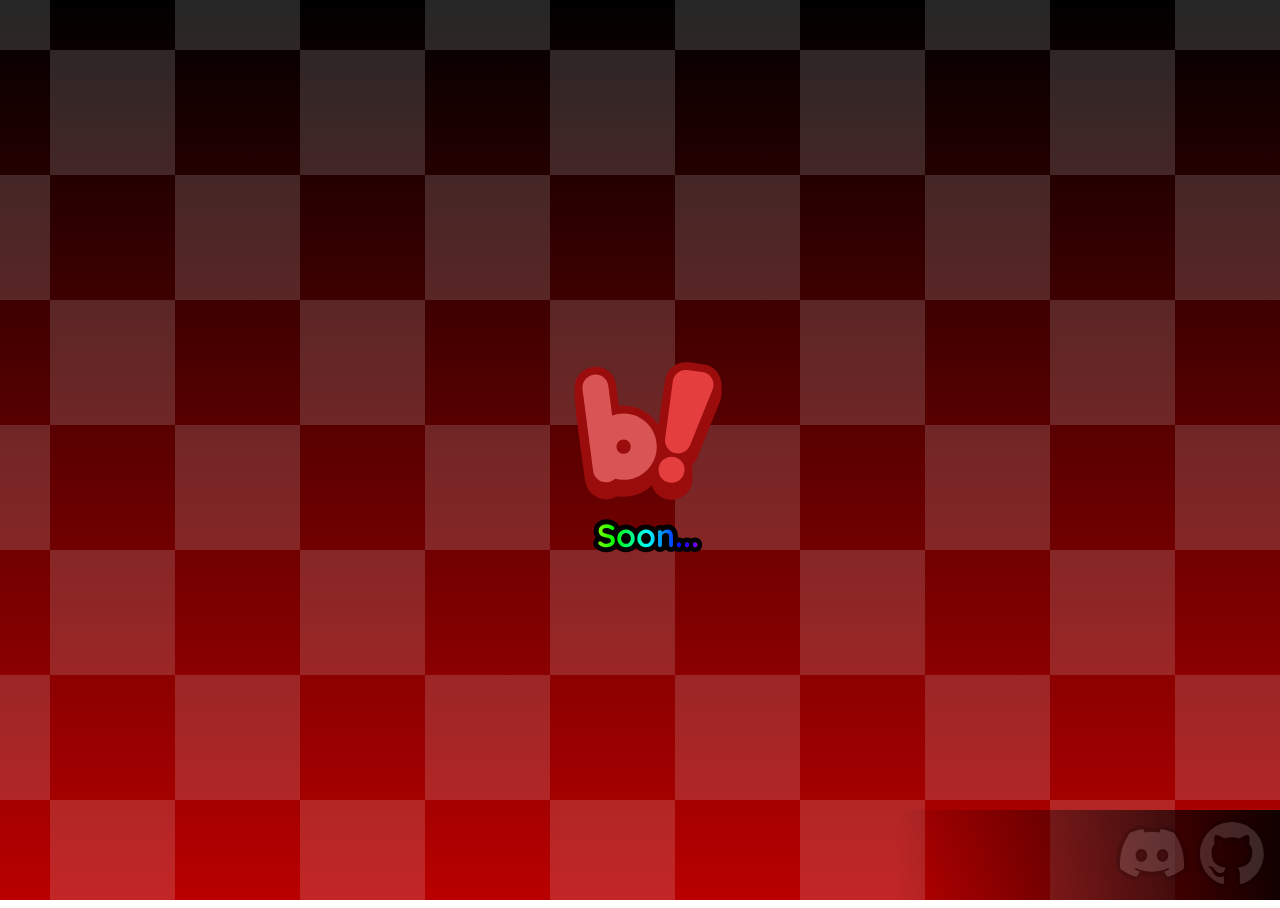
==== index.html @ 932c27ec "Update index.html" ====
<!doctype html>
<html lang="en-US">
    <head>
        <meta charset="UTF-8" />
        <meta name="viewport" content="width=device-width" />
        <title>Bopimo! Modding</title>
        <meta property="og:title" content="Bopimo! Modding">
        <meta property="og:url" content="https://bopimod.com">
        <meta property="og:image" content="https://bopimod.com/Files/Images/ModdingServerIcon.png">
        <meta property="og:description" content="Under Construction.
        https://github.com/Bopimo-Modding">

        <link rel="stylesheet" href="/Files/CSS/theme.css">

        <!-- Favicons -->
        <link rel="icon" type="image/png" href="/Files/Images/Favicons/favicon-96x96.png" sizes="96x96" />
        <link rel="icon" type="image/svg+xml" href="/Files/Images/Favicons/favicon.svg" />
        <link rel="shortcut icon" href="/Files/Images/Favicons/favicon.ico" />
        <link rel="apple-touch-icon" sizes="180x180" href="/Files/Images/Favicons/apple-touch-icon.png" />
        <meta name="apple-mobile-web-app-title" content="Bopimod" />
        <link rel="manifest" href="/Files/Images/Favicons/site.webmanifest" />
    </head>
    <body>
        <div class="background-pattern"></div>
        <div class="main">
            <div class="logo-small">
                <img src="/Files/Images/modding-logo-small.svg">
            </div>
            <div id="soon-text">
                <h1 id="text" class="rainbow-text-outline" style="height: 50px; margin: 0;">
                    <wavy>S</wavy><wavy>o</wavy><wavy>o</wavy><wavy>n</wavy><wavy>.</wavy><wavy>.</wavy><wavy>.</wavy>
                </h1>
                <h1 id="outline" class="only-text-outline" style="height: 50px; margin: 0;">
                    <wavy>S</wavy><wavy>o</wavy><wavy>o</wavy><wavy>n</wavy><wavy>.</wavy><wavy>.</wavy><wavy>.</wavy>
                </h1>
            </div>
        </div>
        <div class="socials">
            <a href="https://discord.gg/qKhMmYXN5M"><img alt="Discord Logo" src="/Files/Images/Icons/Social/discord/white.svg"></a>
            <a href="https://github.com/Bopimo-Modding"><img alt="Github Logo" src="/Files/Images/Icons/Social/github/white.svg"></a>
            
        </div>
    </body>
</html>
---- Files/CSS/theme.css ----
@import url('https://fonts.googleapis.com/css2?family=Quicksand:wght@300..700&display=swap');
* {
    --bg-color: rgb(185, 0, 0);
    --rainbow: linear-gradient(90deg in hsl longer hue, red 0 50%) 0/200%;
}

.quicksand-500 {
    font-family: "Quicksand", serif;
    font-optical-sizing: auto;
    font-weight: 500;
    font-style: normal;
}

html {
    height: 100%;
    overflow: hidden;
}

body {
    background: var(--bg-color);
    background: -moz-linear-gradient(0deg, var(--bg-color) 0%, rgba(0,0,0,1) 100%);
    background: -webkit-linear-gradient(0deg, var(--bg-color) 0%, rgba(0,0,0,1) 100%);
    background: linear-gradient(0deg, var(--bg-color) 0%, rgba(0,0,0,1) 100%);
    background-repeat: no-repeat;
    background-size: cover;
    background-attachment: fixed;
    width: 100%;
    height: 100%;

    /* Font Stuff */
    color: white;
    font-family: "Quicksand", serif;
    font-optical-sizing: auto;
    font-weight: 500;
    font-style: normal;
}

.background-pattern {
    -webkit-mask-image: url(/Files/Images/Patterns/Checkerboard.png);
    mask-image: url(/Files/Images/Patterns/Checkerboard.png);
    mask-size: 250px 250px;
    mask-repeat: repeat;
    opacity: .15;
    height: 200%;
    width: 200%;
    background-color: white;
    position: fixed;
    mask-position: 0 0;
    animation: scrolling-pattern 12s infinite linear;
    top: -200px;
    left: -200px;
    z-index: -1;
}

.socials {
    display: flex;
    position: fixed;
    justify-content: end;
    width: 30%;
    height: 10%;
    right: 0px;
    bottom: 0px;
    background: linear-gradient(90deg, rgba(0, 0, 0, 0) 0%, rgba(0, 0, 0, 0.9) 100%);
}

.socials a {
    width: 64px;
    height: fit-content;
    display: inline-block;

    margin-top: auto;
    margin-bottom: auto;
    margin-right: 16px;
    transition: 0.3s;

    filter: 
    drop-shadow(-2px -2px 0px #000) 
    drop-shadow( 2px -2px 0px #000) 
    drop-shadow( 2px  2px 0px #000)
    drop-shadow(-2px  2px 0px #000);

    opacity: .15;
}

.socials a:hover {
    width: 80px;

    filter: 
    drop-shadow(-3px -3px 0px #000) 
    drop-shadow( 3px -3px 0px #000) 
    drop-shadow( 3px  3px 0px #000)
    drop-shadow(-3px  3px 0px #000);

    opacity: .75;
}

.socials a img{
    width: 100%;

    
}


/* Text */
.text-outline{
    -webkit-text-stroke: 3px transparent;
    -webkit-text-fill-color: #ffffff;
    background: black;
    -webkit-background-clip: text;
}

.gold-text-outline {
    -webkit-text-stroke: 3px transparent;
    -webkit-text-fill-color: #000;
    background: linear-gradient(#ffb455,#f99205);
    -webkit-background-clip: text;
}

.rainbow-text-outline {
    
    -webkit-text-fill-color: rgba(0,0,0,0);
    background: var(--rainbow);
    -webkit-background-clip: text;
    animation: rainbow 4s linear infinite;
}

.only-text-outline{
    -webkit-text-stroke: 10px black;
    -webkit-text-fill-color: #000000;
}

.logo-small {
    width: 12.5%;
}

.main {
    display: flex;
    align-items: center;
    justify-content: center;
    flex-direction: column;
    width: 100%;
    height: 100%;
}

#soon-text {
    display: grid;
    width: 200px;
    text-align: center;
}

#text, #outline {
    grid-column: 1;
    grid-row: 1;
}

#text {
    z-index: 2;
}

wavy {
    animation: wavey 1s ease-in-out infinite;
    display: inline-block;
}

/* This has me in pain ._. */
wavy:nth-child(1) {
    animation-delay: 0.0s;
 }
wavy:nth-child(2) {
    animation-delay: 0.1s;
 }
wavy:nth-child(3) {
    animation-delay: 0.2s;
 }
wavy:nth-child(4) {
    animation-delay: 0.3s;
 }
wavy:nth-child(5) {
    animation-delay: 0.4s;
 }
wavy:nth-child(6) {
    animation-delay: 0.5s;
 }
wavy:nth-child(7) {
    animation-delay: 0.6s;
 }
 
/* Animations */
@keyframes scrolling-pattern {
    100% {
        mask-position: -250px -250px;
    }
}

@keyframes wavey {
    0% {
       transform: translateY(0px);
    }
    50% {
        transform: translateY(10px);
    }
    100% {
       transform: translateY(0px);
    }
}

/* https://gist.github.com/ajaegers/52a82619cc191f898ec4 */
@keyframes rainbow {
    to {background-position: 100%}
}
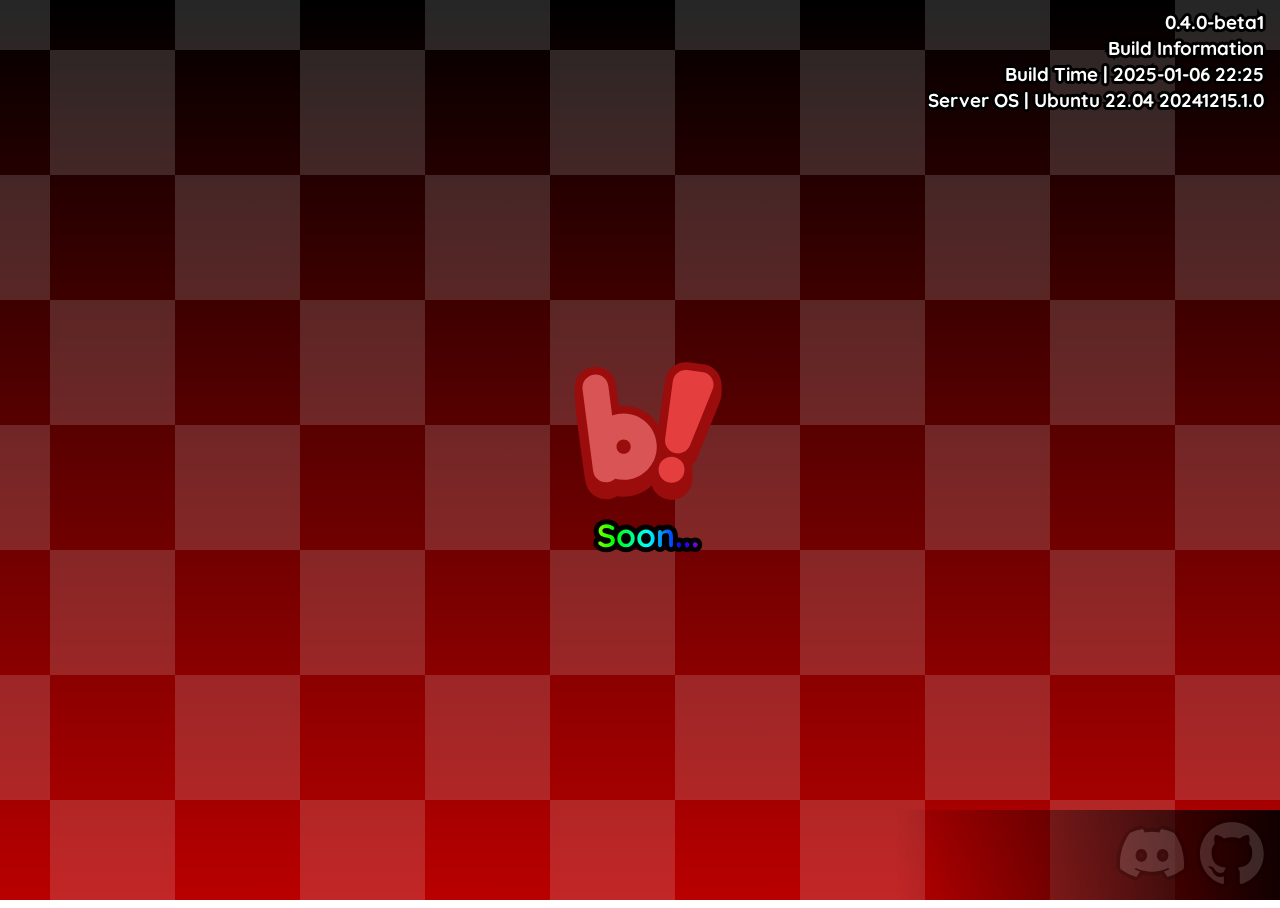
==== commit c479968d: "For fun, build info" ====
--- a/index.html
+++ b/index.html
@@ -22,6 +22,12 @@
     </head>
     <body>
         <div class="background-pattern"></div>
+        <div class="build-info text-outline">
+            <h3>0.4.0-beta1</h3>
+            <h3>Build Information</h3>
+            <h3>Build Time | 2025-01-06 22:25</h3>
+            <h3>Server OS | Ubuntu 22.04 20241215.1.0</h3>
+        </div>
         <div class="main">
             <div class="logo-small">
                 <img src="/Files/Images/modding-logo-small.svg">
--- a/Files/CSS/theme.css
+++ b/Files/CSS/theme.css
@@ -100,14 +100,44 @@
     
 }
 
+.build-info {
+    display: flex;
+    flex-direction: column;
+    position: fixed;
+    text-align: end;
+    justify-content: end;
+    
+    right: 0px;
+    top: 8px;
+    min-width: 25%;
+    
+}
+
+.build-info h3 {
+    margin: 2px 16px 0 0;
+}
 
 /* Text */
-.text-outline{
+.text-outline {
     -webkit-text-stroke: 3px transparent;
     -webkit-text-fill-color: #ffffff;
     background: black;
     -webkit-background-clip: text;
 }
+
+.text-outline h3 {
+    -webkit-text-stroke: 6px transparent;
+}
+
+.text-outline h2 {
+    -webkit-text-stroke: 8px transparent;
+}
+
+.text-outline h1 {
+    -webkit-text-stroke: 10px transparent;
+}
+
+
 
 .gold-text-outline {
     -webkit-text-stroke: 3px transparent;
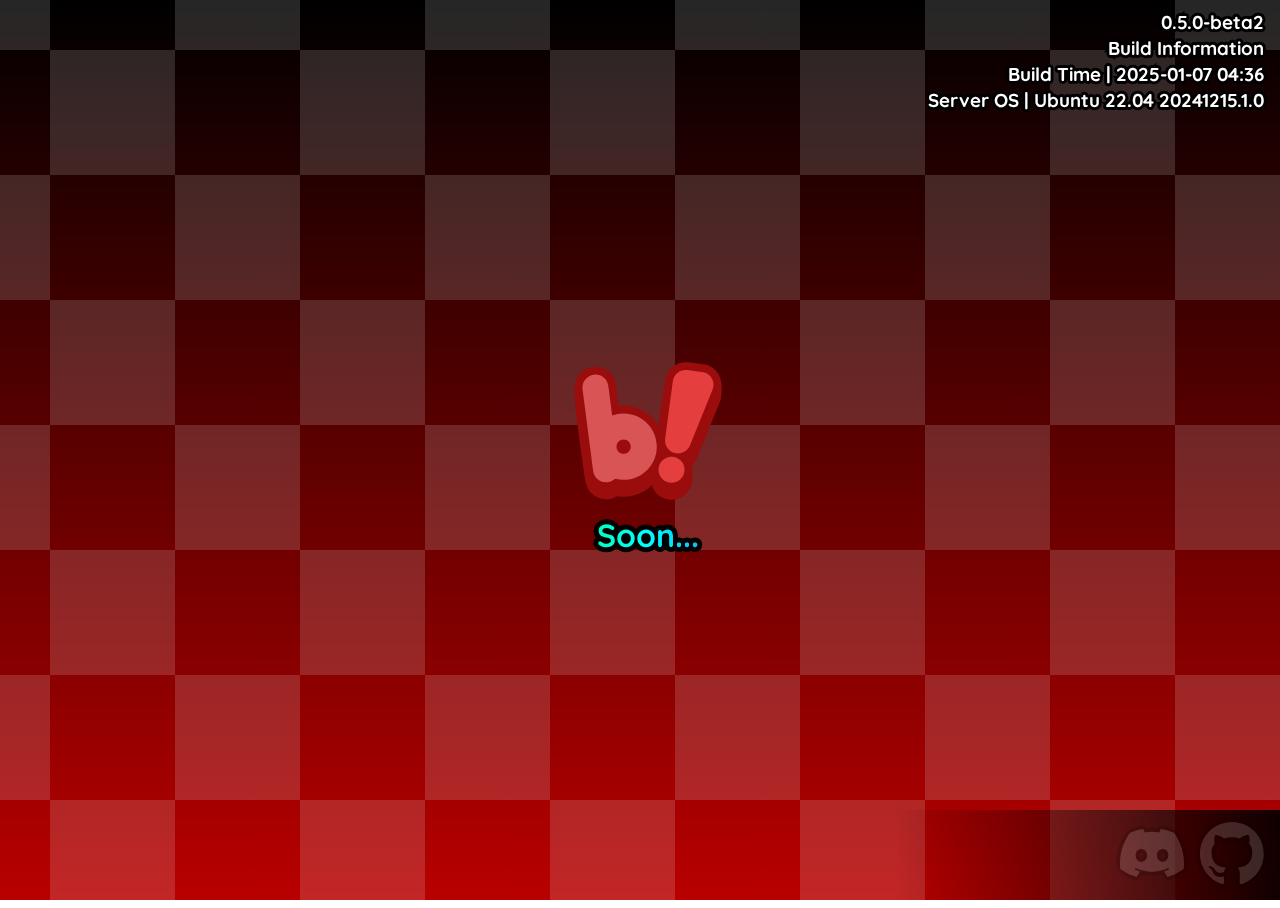
==== commit c8526ef2: "Add some new text" ====
--- a/index.html
+++ b/index.html
@@ -23,9 +23,9 @@
     <body>
         <div class="background-pattern"></div>
         <div class="build-info text-outline">
-            <h3>0.4.0-beta1</h3>
+            <h3>0.5.0-beta2</h3>
             <h3>Build Information</h3>
-            <h3>Build Time | 2025-01-06 22:25</h3>
+            <h3>Build Time | 2025-01-07 04:36</h3>
             <h3>Server OS | Ubuntu 22.04 20241215.1.0</h3>
         </div>
         <div class="main">
--- a/Files/CSS/theme.css
+++ b/Files/CSS/theme.css
@@ -174,7 +174,7 @@
 
 #soon-text {
     display: grid;
-    width: 200px;
+    width: 100%;
     text-align: center;
 }
 
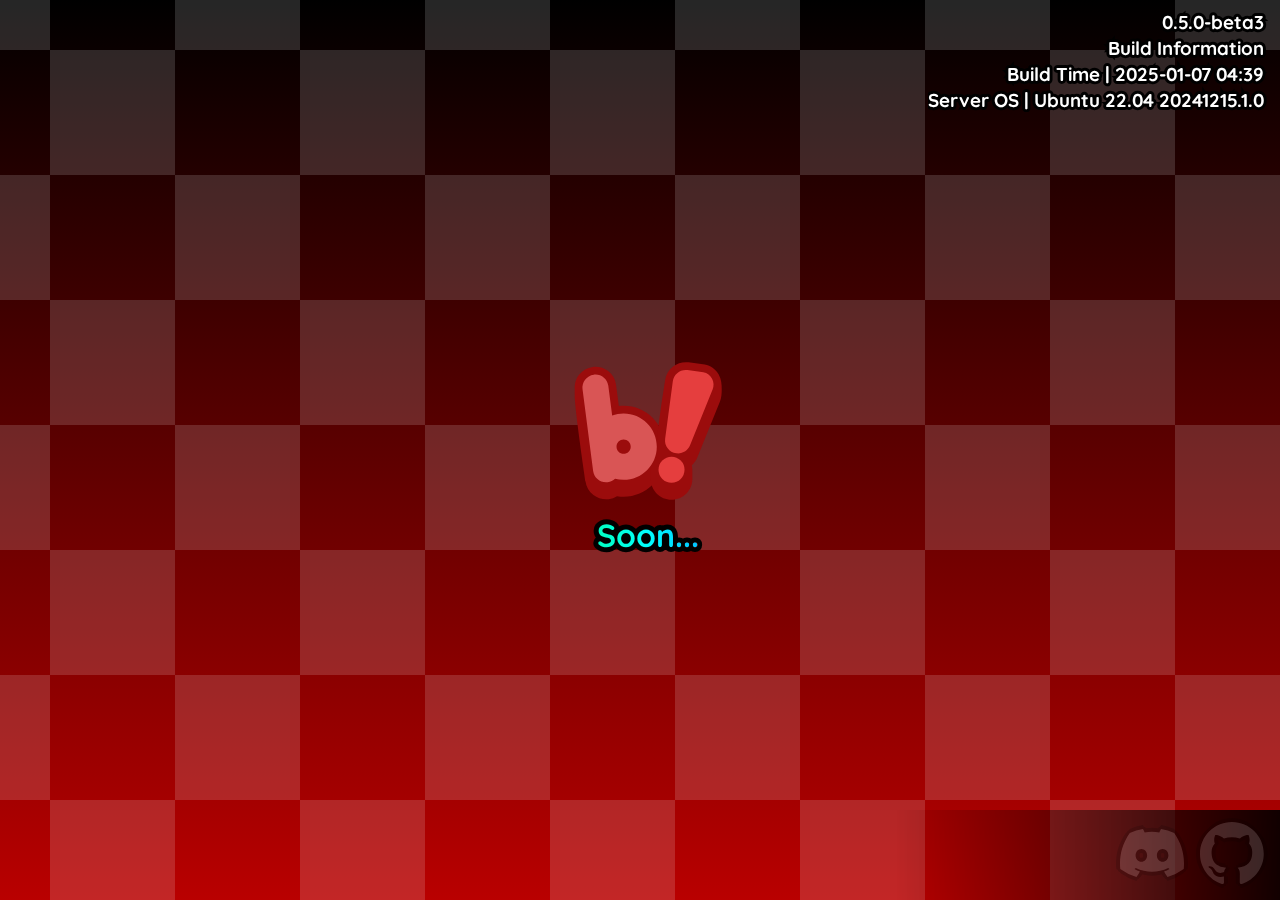
==== commit 4c6044a4: "Wrong Hash??" ====
--- a/index.html
+++ b/index.html
@@ -23,9 +23,9 @@
     <body>
         <div class="background-pattern"></div>
         <div class="build-info text-outline">
-            <h3>0.5.0-beta2</h3>
+            <h3>0.5.0-beta3</h3>
             <h3>Build Information</h3>
-            <h3>Build Time | 2025-01-07 04:36</h3>
+            <h3>Build Time | 2025-01-07 04:39</h3>
             <h3>Server OS | Ubuntu 22.04 20241215.1.0</h3>
         </div>
         <div class="main">
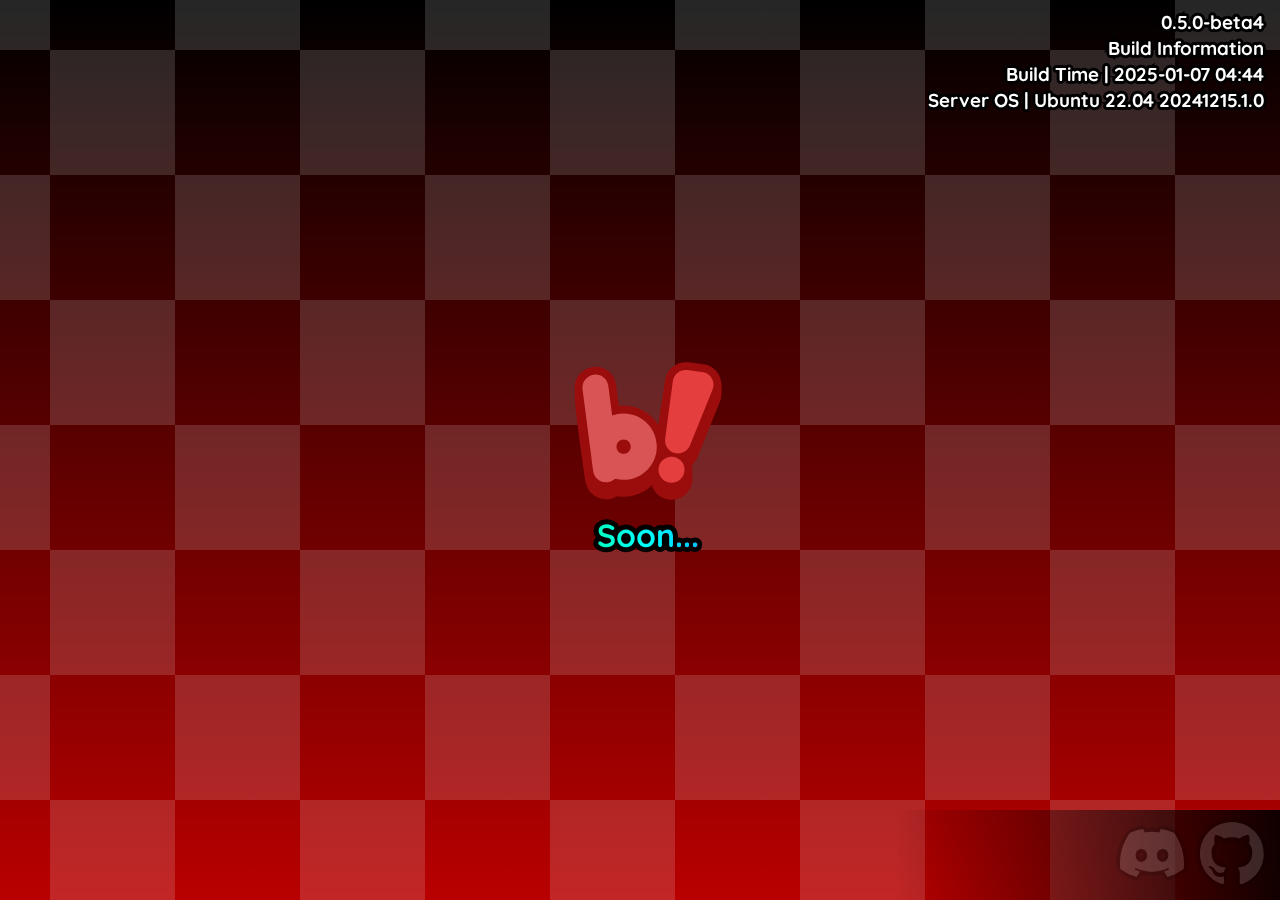
==== commit 9d9fda70: "update 404 meta" ====
--- a/index.html
+++ b/index.html
@@ -23,9 +23,9 @@
     <body>
         <div class="background-pattern"></div>
         <div class="build-info text-outline">
-            <h3>0.5.0-beta3</h3>
+            <h3>0.5.0-beta4</h3>
             <h3>Build Information</h3>
-            <h3>Build Time | 2025-01-07 04:39</h3>
+            <h3>Build Time | 2025-01-07 04:44</h3>
             <h3>Server OS | Ubuntu 22.04 20241215.1.0</h3>
         </div>
         <div class="main">
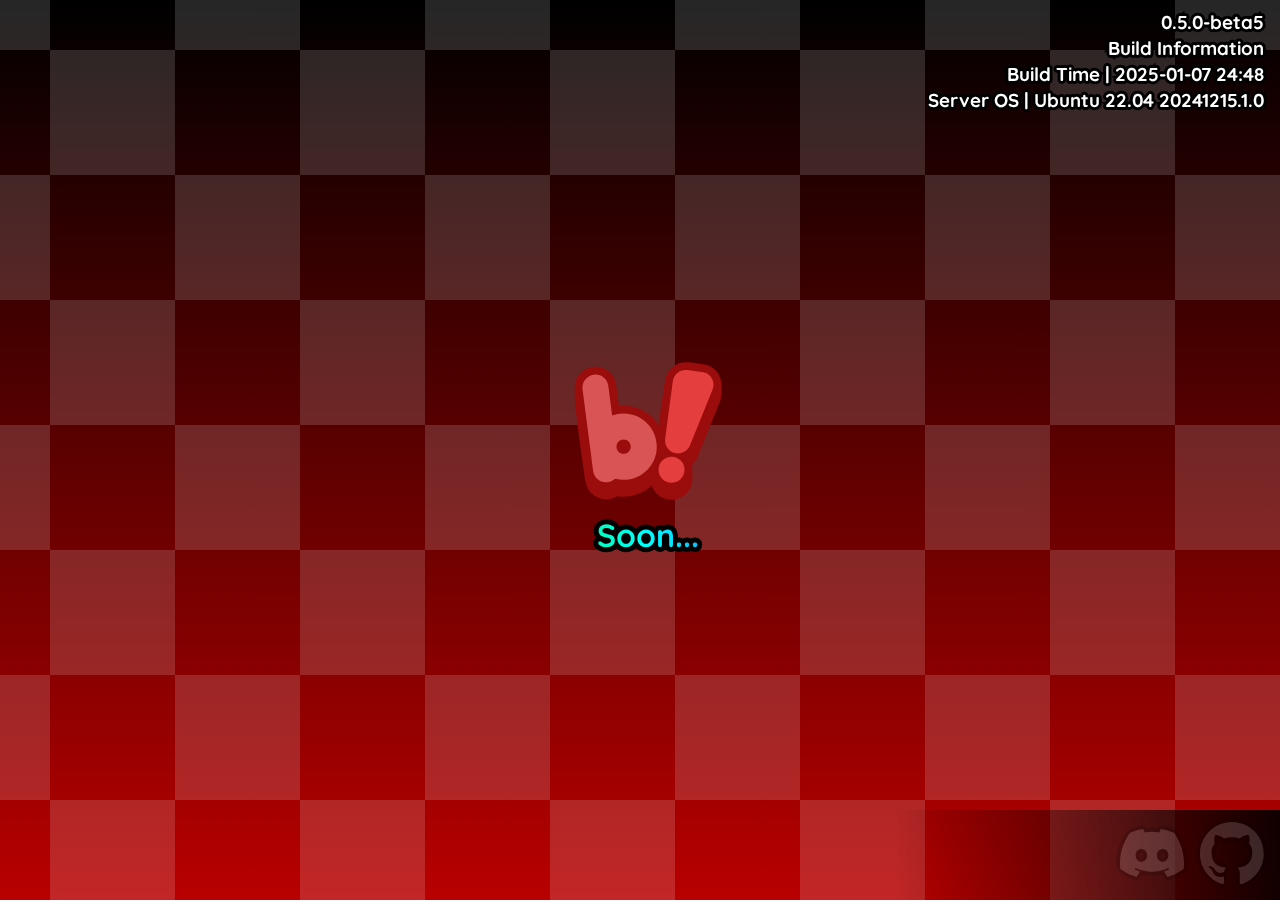
==== commit 53d23648: "Move things around" ====
--- a/index.html
+++ b/index.html
@@ -11,6 +11,8 @@
         https://github.com/Bopimo-Modding">
 
         <link rel="stylesheet" href="/Files/CSS/theme.css">
+        <link rel="stylesheet" href="/Files/CSS/index.css">
+        <link rel="stylesheet" href="/Files/CSS/wavy.css">
 
         <!-- Favicons -->
         <link rel="icon" type="image/png" href="/Files/Images/Favicons/favicon-96x96.png" sizes="96x96" />
@@ -23,9 +25,9 @@
     <body>
         <div class="background-pattern"></div>
         <div class="build-info text-outline">
-            <h3>0.5.0-beta4</h3>
+            <h3>0.5.0-beta5</h3>
             <h3>Build Information</h3>
-            <h3>Build Time | 2025-01-07 04:44</h3>
+            <h3>Build Time | 2025-01-07 24:48</h3>
             <h3>Server OS | Ubuntu 22.04 20241215.1.0</h3>
         </div>
         <div class="main">
--- a/Files/CSS/theme.css
+++ b/Files/CSS/theme.css
@@ -2,6 +2,8 @@
 * {
     --bg-color: rgb(185, 0, 0);
     --rainbow: linear-gradient(90deg in hsl longer hue, red 0 50%) 0/200%;
+    --shop-card-bg: #212121;
+    --shop-card-b: #3f3f3f;
 }
 
 .quicksand-500 {
@@ -154,66 +156,10 @@
     animation: rainbow 4s linear infinite;
 }
 
-.only-text-outline{
+.only-text-outline {
     -webkit-text-stroke: 10px black;
     -webkit-text-fill-color: #000000;
 }
-
-.logo-small {
-    width: 12.5%;
-}
-
-.main {
-    display: flex;
-    align-items: center;
-    justify-content: center;
-    flex-direction: column;
-    width: 100%;
-    height: 100%;
-}
-
-#soon-text {
-    display: grid;
-    width: 100%;
-    text-align: center;
-}
-
-#text, #outline {
-    grid-column: 1;
-    grid-row: 1;
-}
-
-#text {
-    z-index: 2;
-}
-
-wavy {
-    animation: wavey 1s ease-in-out infinite;
-    display: inline-block;
-}
-
-/* This has me in pain ._. */
-wavy:nth-child(1) {
-    animation-delay: 0.0s;
- }
-wavy:nth-child(2) {
-    animation-delay: 0.1s;
- }
-wavy:nth-child(3) {
-    animation-delay: 0.2s;
- }
-wavy:nth-child(4) {
-    animation-delay: 0.3s;
- }
-wavy:nth-child(5) {
-    animation-delay: 0.4s;
- }
-wavy:nth-child(6) {
-    animation-delay: 0.5s;
- }
-wavy:nth-child(7) {
-    animation-delay: 0.6s;
- }
  
 /* Animations */
 @keyframes scrolling-pattern {
@@ -222,18 +168,6 @@
     }
 }
 
-@keyframes wavey {
-    0% {
-       transform: translateY(0px);
-    }
-    50% {
-        transform: translateY(10px);
-    }
-    100% {
-       transform: translateY(0px);
-    }
-}
-
 /* https://gist.github.com/ajaegers/52a82619cc191f898ec4 */
 @keyframes rainbow {
     to {background-position: 100%}
--- a/Files/CSS/index.css
+++ b/Files/CSS/index.css
@@ -0,0 +1,27 @@
+.main {
+    display: flex;
+    align-items: center;
+    justify-content: center;
+    flex-direction: column;
+    width: 100%;
+    height: 100%;
+}
+
+.logo-small {
+    width: 12.5%;
+}
+
+#soon-text {
+    display: grid;
+    width: 100%;
+    text-align: center;
+}
+
+#text, #outline {
+    grid-column: 1;
+    grid-row: 1;
+}
+
+#text {
+    z-index: 2;
+}--- a/Files/CSS/wavy.css
+++ b/Files/CSS/wavy.css
@@ -0,0 +1,51 @@
+/* I dont want this mess of a stylesheet in my main theme css */
+
+wavy {
+    animation: wavy 1s ease-in-out infinite;
+    display: inline-block;
+}
+
+/* This has me in pain ._. */
+wavy:nth-child(1) {
+    animation-delay: 0.0s;
+}
+wavy:nth-child(2) {
+    animation-delay: 0.1s;
+}
+wavy:nth-child(3) {
+    animation-delay: 0.2s;
+}
+wavy:nth-child(4) {
+    animation-delay: 0.3s;
+}
+wavy:nth-child(5) {
+    animation-delay: 0.4s;
+}
+wavy:nth-child(6) {
+    animation-delay: 0.5s;
+}
+wavy:nth-child(7) {
+    animation-delay: 0.6s;
+}
+wavy:nth-child(8) {
+    animation-delay: 0.7s;
+}
+wavy:nth-child(9) {
+    animation-delay: 0.8s;
+}
+wavy:nth-child(10) {
+    animation-delay: 0.9s;
+}
+
+/* Keyframes */
+@keyframes wavy {
+    0% {
+       transform: translateY(0px);
+    }
+    50% {
+        transform: translateY(10px);
+    }
+    100% {
+       transform: translateY(0px);
+    }
+}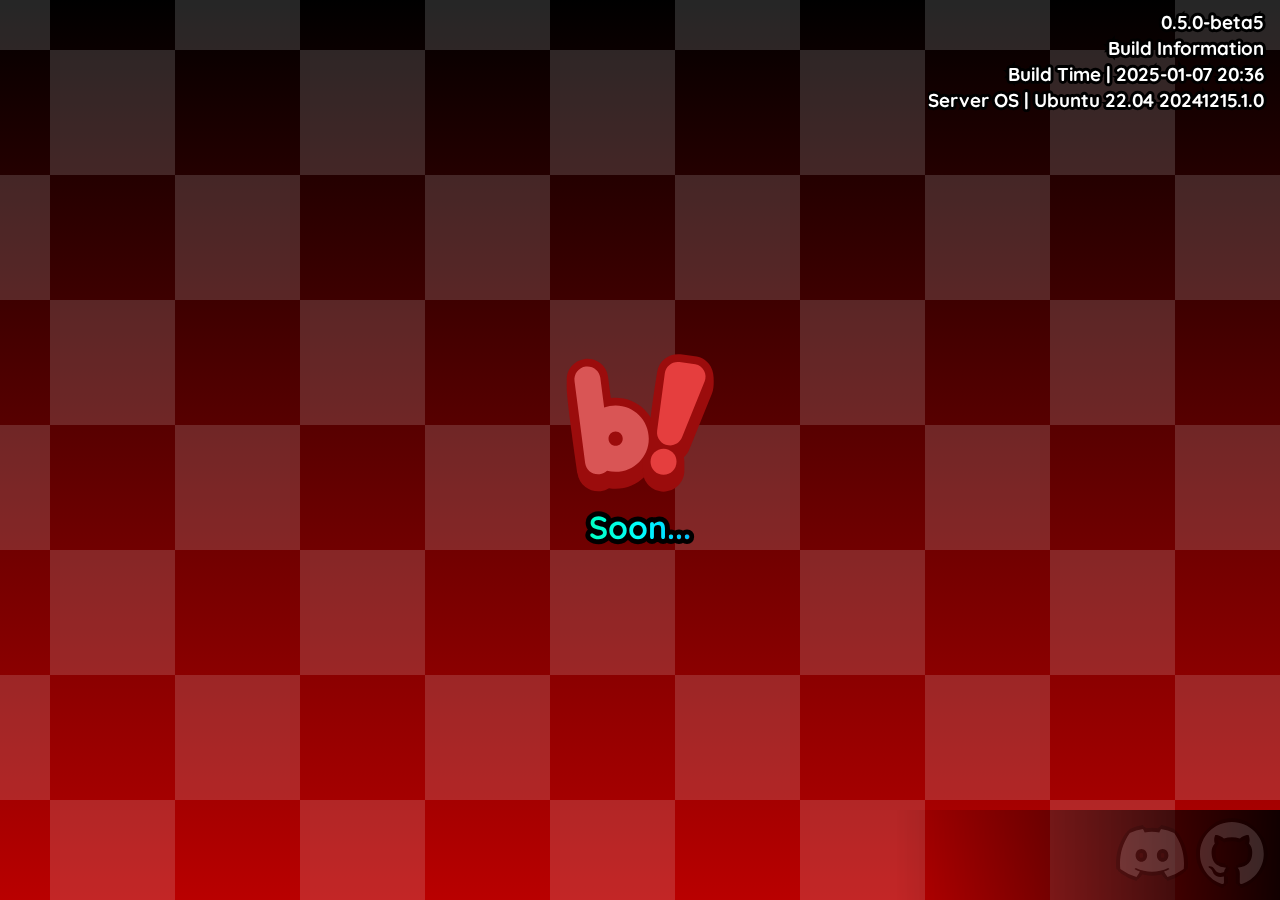
==== commit a9ec1c4a: "Fixes" ====
--- a/index.html
+++ b/index.html
@@ -27,7 +27,7 @@
         <div class="build-info text-outline">
             <h3>0.5.0-beta5</h3>
             <h3>Build Information</h3>
-            <h3>Build Time | 2025-01-07 24:48</h3>
+            <h3>Build Time | 2025-01-07 20:36</h3>
             <h3>Server OS | Ubuntu 22.04 20241215.1.0</h3>
         </div>
         <div class="main">
--- a/Files/CSS/theme.css
+++ b/Files/CSS/theme.css
@@ -14,8 +14,7 @@
 }
 
 html {
-    height: 100%;
-    overflow: hidden;
+    height: fit-content;
 }
 
 body {
@@ -26,8 +25,7 @@
     background-repeat: no-repeat;
     background-size: cover;
     background-attachment: fixed;
-    width: 100%;
-    height: 100%;
+    margin: 0;
 
     /* Font Stuff */
     color: white;
--- a/Files/CSS/index.css
+++ b/Files/CSS/index.css
@@ -1,10 +1,20 @@
+html {
+    height: 100%;
+    display: flex;
+    align-items: center;
+    justify-content: center;
+    flex-direction: column;
+}
+
+body {
+    min-width: 100%;
+}
+
 .main {
     display: flex;
     align-items: center;
     justify-content: center;
     flex-direction: column;
-    width: 100%;
-    height: 100%;
 }
 
 .logo-small {
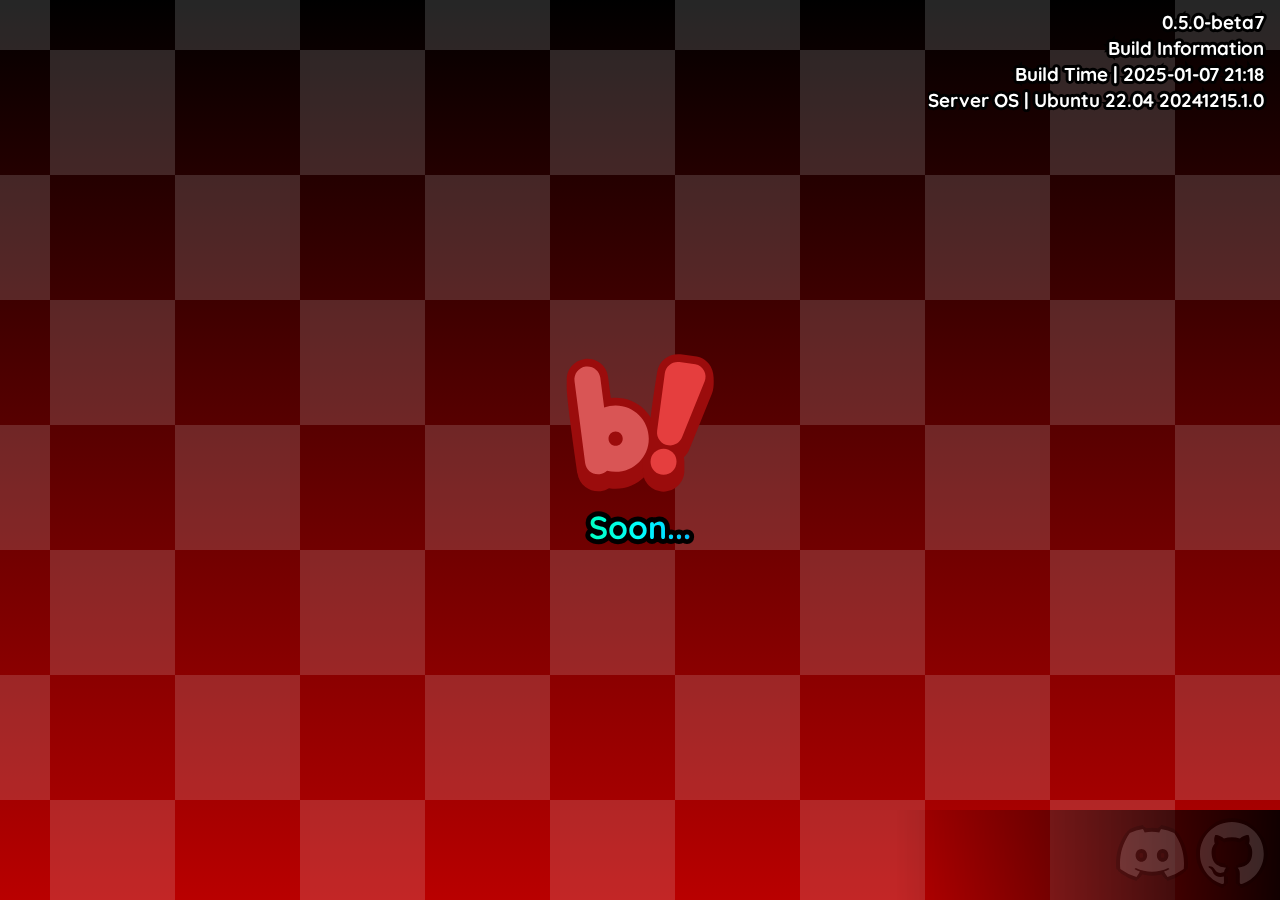
==== commit 0069733f: "Patterns" ====
--- a/index.html
+++ b/index.html
@@ -25,9 +25,9 @@
     <body>
         <div class="background-pattern"></div>
         <div class="build-info text-outline">
-            <h3>0.5.0-beta5</h3>
+            <h3>0.5.0-beta7</h3>
             <h3>Build Information</h3>
-            <h3>Build Time | 2025-01-07 20:36</h3>
+            <h3>Build Time | 2025-01-07 21:18</h3>
             <h3>Server OS | Ubuntu 22.04 20241215.1.0</h3>
         </div>
         <div class="main">
--- a/Files/CSS/theme.css
+++ b/Files/CSS/theme.css
@@ -50,6 +50,17 @@
     top: -200px;
     left: -200px;
     z-index: -1;
+}
+
+.background-pattern-static {
+    -webkit-mask-image: url(/Files/Images/Patterns/Checkerboard.png);
+    mask-image: url(/Files/Images/Patterns/Checkerboard.png);
+    mask-size: 250px 250px;
+    mask-repeat: repeat;
+    opacity: .15;
+    height: 100%;
+    width: 100%;
+    background-color: white;
 }
 
 .socials {
@@ -110,6 +121,7 @@
     right: 0px;
     top: 8px;
     min-width: 25%;
+    z-index: 8;
     
 }
 
